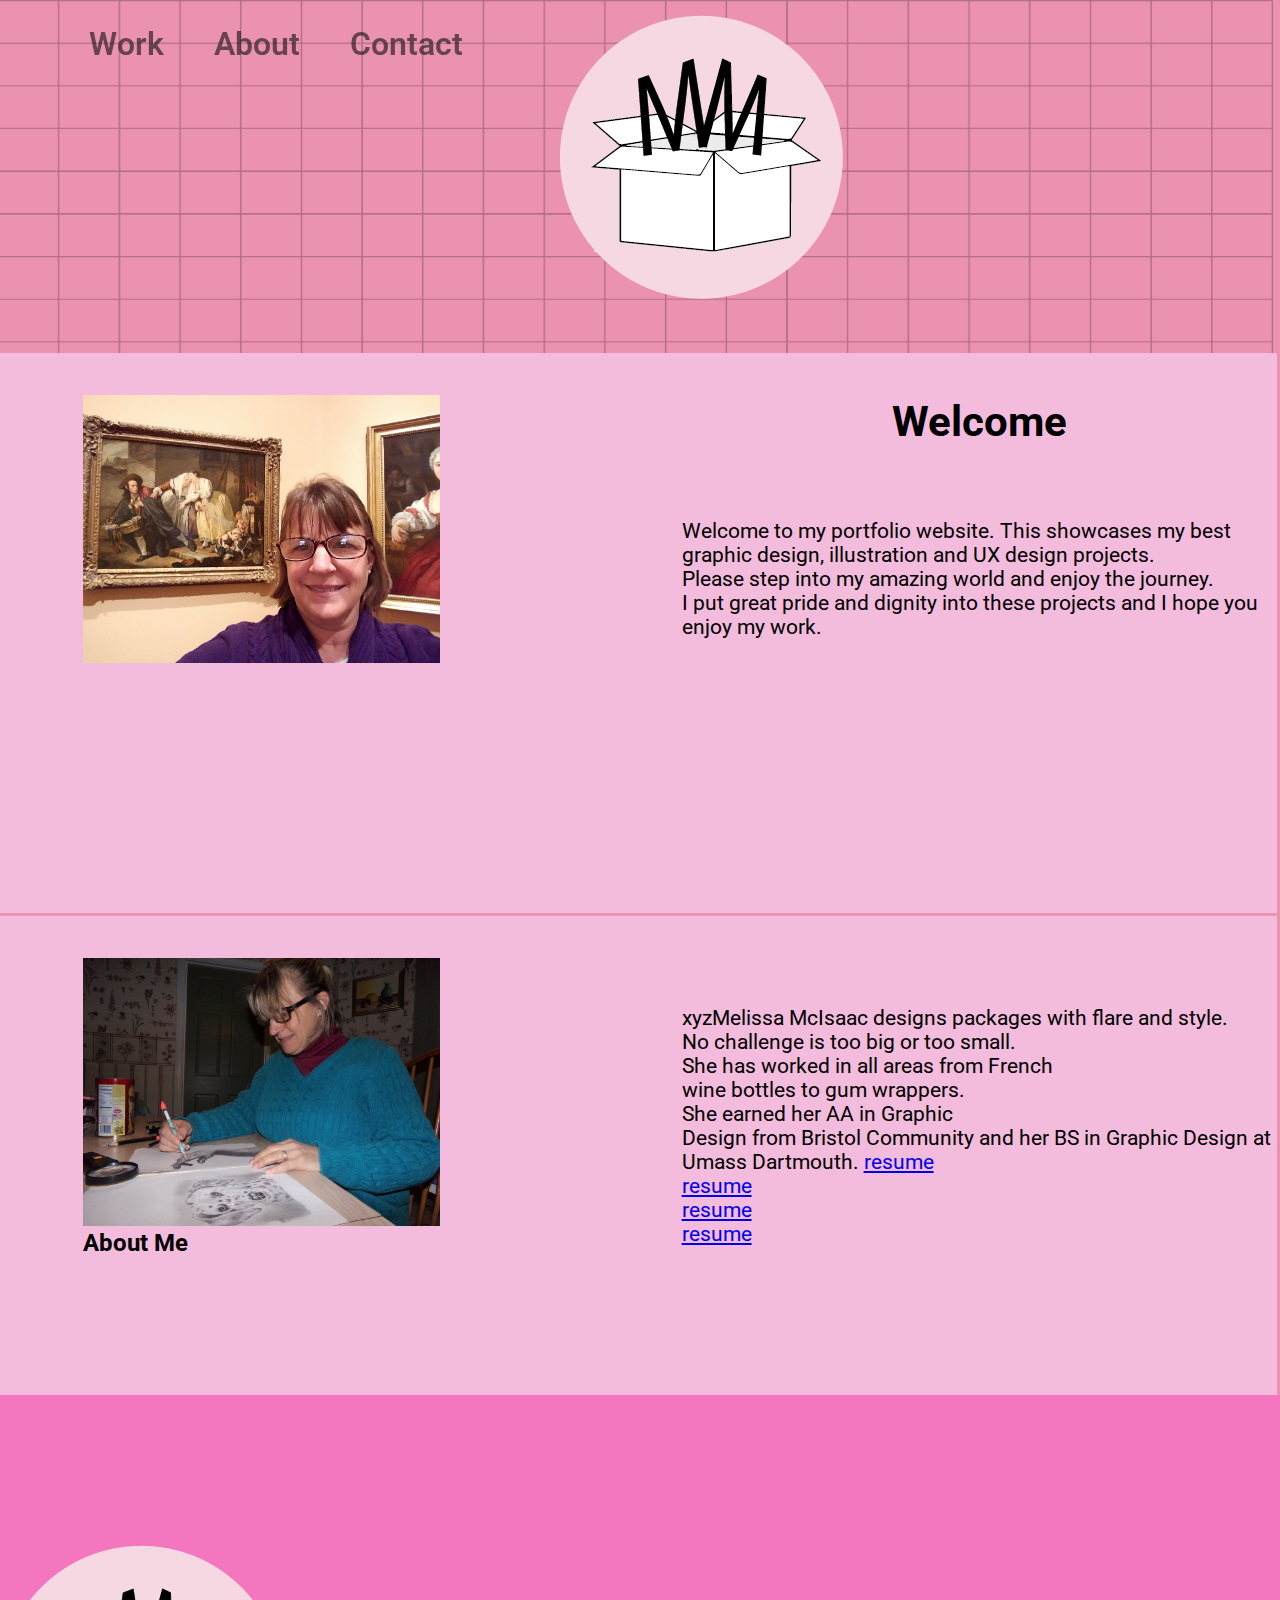
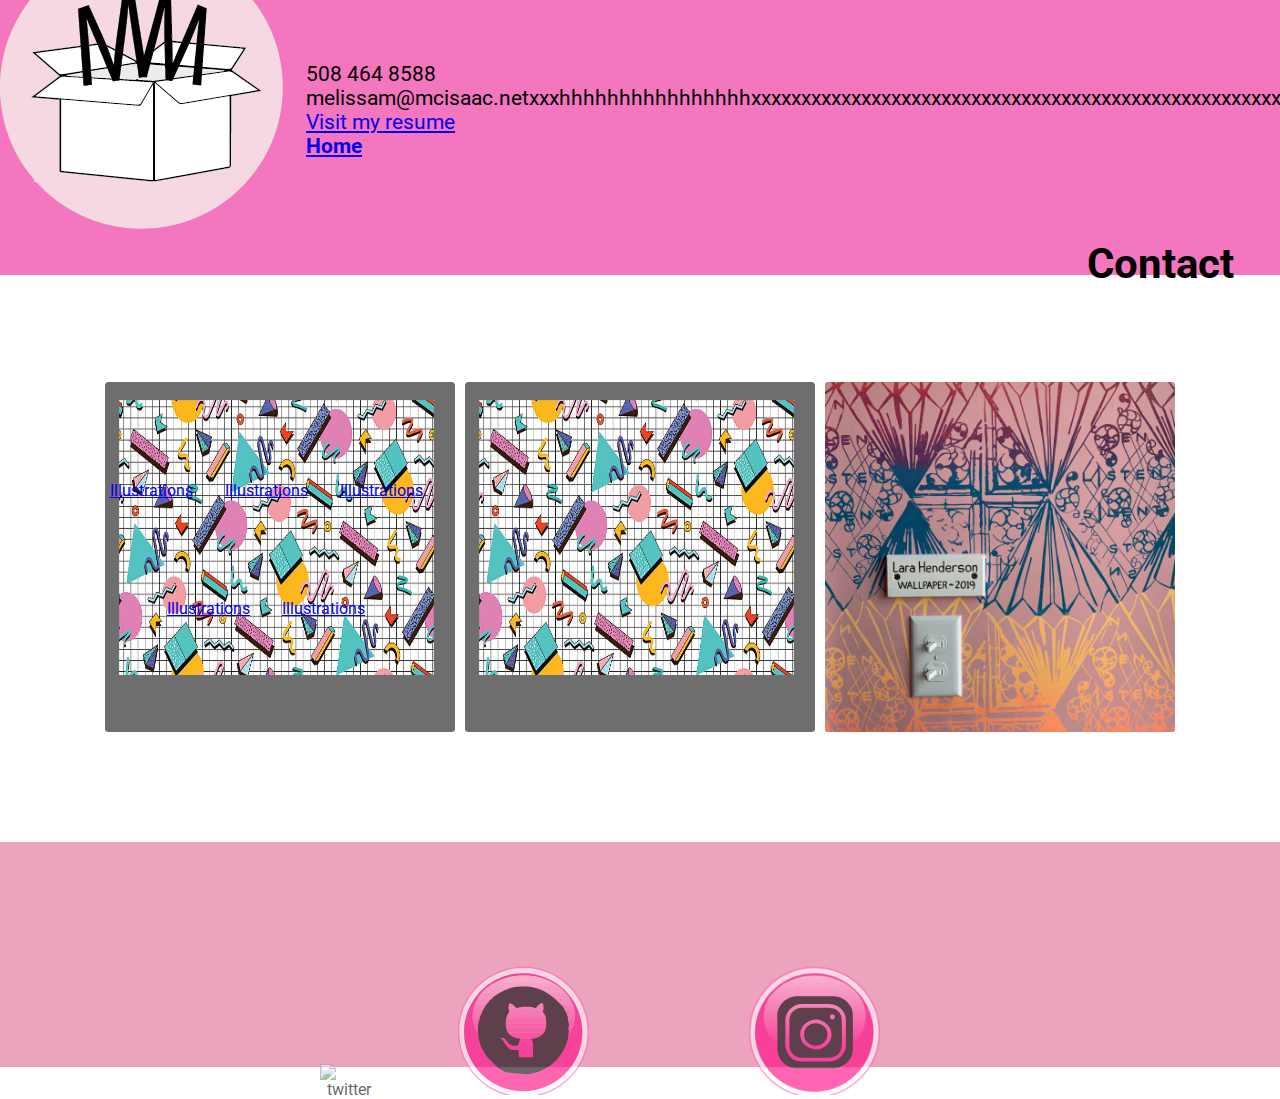
==== portfolio-site-master/index.html @ ece43f8f "Add files via upload" ====
<!DOCTYPE html>
<html lang="en"></html>
<head>

       <meta http-equiv="X-UA-Compatible" content="IE=edge">
       <title>Portfolio</title>
       <meta name="viewport" content="width=device-width, initial-scale=1">
       <link rel="stylesheet" type="text/css" media="screen" href="main.css" />
       <link href="https://fonts.googleapis.com/css2?family=Roboto:wght@100&display=swap" rel="stylesheet">
       <script src="http://code.jquery.com/jquery-latest.min.js" type="text/javascript"></script>
       <link rel="stylesheet" href="https://cdn.jsdelivr.net/npm/animate.css@3.5.2/animate.min.css">
       <script src="main.js"></script>

     <!-- Stylesheets-->
    <link rel="stylesheet" href="interaction.css">
    <link rel="stylesheet" href="script.js">
    <link rel="stylesheet" href="style.css">
    <title>Portfolio</title>
</head>

<!-- Do not display this image at the moment
<img border="0" src="pic_trulli.jpg" alt="Trulli">
-->

<body>

   <!-- Main Container-->
  <div class="container">

<!-- old section below?-->
      <!-- <div>
         <a href="#index.html">
         <img class="icon-header" src="images/icon.png" alt="Pink Button" height="auto">
        </a>
          <img src="images/graph1.svg"  width="1800" height="170" class="graph1"/>
        </div>
        <old section above-->

      <!-- New code  below-->
<section class="top-banner-section">
  <!-- graph paper-->
<div class="banner-graph1-div">
  <img src="images/graph1.svg" alt="This is the graph paper." class="graph1"/>
</div>
  <!-- icon-->
<div class="banner-icon-div">
  <a href="#index.html">
    <img src="images/icon.png" alt="Icon" class="icon">
   </a>
</div>
</section>


  <!-- New code  above-->

        <!-- Navbar -->
        <nav>
          <ul>
              <li><a href="#image-gallery content regular-wrapper">Work</a></li>
              <li><a href="#about">About</a></li>
             <li><a href="#contact">Contact</a></li>
            </ul>
          </nav>


       <br>
       <br>
        <!-- Main Section I-->
        <section id="main" class= "about content main-wrapper">
       <img src="images/mex.jpg" alt="me" width="60%" height="auto"/>
       <div class="contact-title"><h4>Welcome</h4>
       </div>
       <p>Welcome to my portfolio website. This showcases my best<br> graphic design, illustration
         and UX design projects. <br>Please step into my
        amazing world and enjoy the journey.<br>
         I put great pride and dignity into these projects and I hope you enjoy my work.</p>
      </section>
  
      <br>
      <br>
        <!-- ABOUT ME SECTION -->
        <section id="about" class= "about content class-wrapper">
         <div class="portrait">
          
          <img src="images/portrait.jpg" width="60%" height="auto"/>
          <div class="about-title"><h3>About Me</h3>
       </div>
                <br>
                <br>
                <br>

                <br>
             <p>xyzMelissa McIsaac designs packages with flare and style. <br> 
              No challenge is too big or too small.  <br>
              She has worked in all areas from French<br>
            wine bottles to gum wrappers.<br>
             She earned her AA in Graphic<br>
             Design from Bristol Community  and her BS in Graphic Design  at<br>
             Umass Dartmouth. <a href="resume">resume</a></p>
             <a href="#resume">resume</a></p>
             <a href="#resume.html">resume</a></p>
             <a href="resume.html">resume</a></p>
             <br>
             <br>
        </section>

        

        <!-- Contact SECTION-->
        <!-- Do not display this image at the moment
<img border="0" src="pic_trulli.jpg" alt="Trulli">
-->
        <section id="contact" class="contact content regular-wrapper">
        <div class="icon.png"><img src="images/icon.png" alt=""> </div>
        <br>
            <div class="contact-title"><h4>Contact</h4>

            </div>
            <div class="address">
           
            <ul style="list-style-type:none">
              <li>
                508 464 8588
              </li>
             <li>
              melissam@mcisaac.netxxxhhhhhhhhhhhhhhhhxxxxxxxxxxxxxxxxxxxxxxxxxxxxxxxxxxxxxxxxxxxxxxxxxxxxxxxxxxxxxxnnnnnnnnnnnnnnnnnnnnnnnnnnnnnnnnnnnnnnnnnnnnnnnnnnnnnnnnn
         </li>
             <li>
              <li><a href="https://www.instagram.com/oceana_dventures123/"></a>
           </li>
           <li>
            <p> <a class="resume" href="resume">Visit my resume</a></p>
         </li>
         <li>
         <a href="index.html"><h4>Home</h4></a>
        </li>
         </ul>
        </div>
        </div>
      </section>
      
        

<!-- Project Section -->

<section class="image-gallery content regular-wrapper">
  
  <div class="box-wrapper box1 hovereffect">
    <div class="box-styling">
      <a href="">
        <img src="images/wal.svg" alt="me" width="60%" height="auto"/>
        <div class="overlay">
        <a class=""href="subpage">Illustrations</a></p>
        <a href="subpage">Illustrations</a></p>
             <a href="#subpage">Illustrations</a></p>
             <a href="#subpage">Illustrations</a></p>
             <a href="subpage">Illustrations</a></p>
  </div>
  </a>
  </div>  
  </div>    


<div class="box-wrapper box2 hovereffect">
  <div class="box-styling">
    <a href="">
      <img src="images/wal.svg" alt="me" width="60%" height="auto"/>
      <div class="overlay">
        <a class="" href="subpage"> <h2> Graphic Design</h2></a>
</div>
</a>
</div>  
</div>        

<div class="box-wrapper box3 hovereffect">
  <div class="box-styling">
    <a href="">
      <img src="images/wallpaper.jpg">
      <a class="resume" href="resume.html">Visit my resume</a></p>
      <div class="overlay">
  <h2>Project 3</h2>
  <p>description</p>
</div>
</a>
</div> 
</div>
</section>


<!-- footer -->
   <footer>
              <ul>
                 <!-- twitter -->

                 <li>
                  <a href="https://twitter.com/home">
                  <img src="images/pink2.svg" alt="twitter" width="45%" height="auto"></a>
                 </li>

                 

                <li><a href="https://guinea-creator.github.io/Guinea-Creator/">
               <img src="images/github.svg" alt="github" width="45%" height="auto"></a>
            </li>
             
            
              <!-- instagram -->
                <li>
               <a href="https://www.instagram.com/oceana_dventures123/">
               <img src="images/insta2.svg" alt="instagram" width="45%" height="auto"></a>
              </li>

            </ul>
           
 </footer>
         

            <script src="script.js" async defer></script>
            <script type='text/javascript' src='https://ajax.googleapis.com/ajax/libs/jquery/1.6.4/jquery.min.js?ver=1.4.2'></script>
         
         
</div>
</body>
</html>
---- portfolio-site-master/interaction.css ----
.hovereffect {
    width: 100%;
    height: 100%;
    float: left;
    overflow: hidden;
    position: relative;
    text-align: center;
    cursor: default;
  }
  
  .hovereffect .overlay {
    width: 100%;
    height: 100%;
    position: absolute;
    overflow: hidden;
    top: 0;
    left: 0;
  }
  
  .hovereffect img {
    width: 100%;
    height: 100%;
    display: block;
    position: relative;
    -webkit-transition: all 0.4s ease-in;
    transition: all 0.4s ease-in;
  }
  
  .hovereffect:hover img {
    filter:blur(3px);
    -webkit-filter: blur(3px);
    -webkit-transform: scale(1.2);
    -ms-transform: scale(1.2);
    transform: scale(1.2);
  }
  
  .hovereffect h2 {
    /* text-transform: uppercase; */
    text-align: center;
    position: relative;
    font-size: 1em;
    padding: 10px;
    font-family: 'Work Sans', sans-serif;
    /* color:#FFA100; */
  }
  
  .hovereffect p {
    display: inline-block;
    text-decoration: none;
    padding: 7px 14px;
    margin: 0;
    background-color: transparent;
  }
  
 
  
  .hovereffect p, .hovereffect h2 {
    -webkit-transform: scale(0.7);
    -ms-transform: scale(0.7);
    transform: scale(0.7);
    -webkit-transition: all 0.4s ease-in;
    transition: all 0.4s ease-in;
    opacity: 0;
    filter: alpha(opacity=0);
    color: #fff;
    text-transform: uppercase;
    font-family: 'Work Sans', sans-serif;
    font-weight: 200;
    margin-top:100px;
  }
  
  .hovereffect:hover p, .hovereffect:hover h2 {
    opacity: 1;
    filter: alpha(opacity=100);
    -webkit-transform: scale(1);
    -ms-transform: scale(1);
    transform: scale(1);
  }
---- portfolio-site-master/style.css ----
* {
    font-family: 'Roboto', sans-serif;
    margin: 0;
    padding: 0;
}

.container {
  display: grid;
  align-items:center; 
  grid-template-columns: (1fr);
  grid-template-rows: auto;
  grid-template-areas:
 "icon"
  } 

.top-banner-section{
display: grid;
grid-template-columns: 1fr;
grid-template-rows: 350px;
grid-column-gap: 8 px;
grid-row-gap: 8 px;
align-content: center;
justify-content: center;
}



.banner-graph1-div{
  grid-area: 1 / 1 / 2 / 2;}

.banner-icon-div{
  grid-area: 1 / 1 / 2 / 2;
  margin-top: 15px;
margin-left: 35em;
width: 25px;
height: 25px;}


.banner-graph1-div{
  display: grid;
  min-width: 350px;
  width: 100%;
  height: 100%;
  object-fit: cover;
}

/* Main CSS*/
.main{  
  display: grid;
  grid-template-columns: (1fr);
  height: 20vh !important;
  grid-gap: 3px;
  justify-items: center;
  align-items: center;
  padding-bottom: 40vh;
  background-color: rgb(245, 238, 242) !important;
  grid-template-rows: auto;
  }

/* ABOUT ME CSS*/
.about{
  grid-template-columns: (1fr);
  height: 53vh !important;
  grid-gap: 3px;
  justify-items: center;
  align-items: center;
  
  padding-left:4em ;
  padding-top:2em ;
  padding-bottom: 2em;
  font-size:1.3em;
  line-height: 1.5rem;
  background-color: rgb(248, 246, 247);
  column-count: 2;}


 

.p{
text-align: justify;}


/* CONTACT CSS */
.contact {
  display: grid;
  grid-template-columns: (1fr);
  grid-gap: 3px;
  justify-items: center;
  align-items: center;
  height: 20vh !important;
  padding-top: 150px;
  padding-bottom: 150px;
  max-width: 300%;
  font-size:1.3em;
  line-height: 1.5rem;
  background-color: rgb(248, 246, 247);
 position: absolute;
 top: 1395px;
 
  margin
  grid-template-areas:
  ". title title ."
  ". icon wrapper ."
}

.address{
  padding-top: 1px;
  grid-area: left;
  position: relative;
  bottom: 190px;
  left: 20px;
}




.contact-title {
  font-size: 2em;
  grid-area: title;
  padding-bottom: 85px;
  padding-top:  15px;}

  
 
.contact-wrapper {
  grid-area: wrapper
}

.p{
  text-indent: 2em;}

.icon.png{
  margin-left: 60px;

   width: 200px;
}





  /* 
  .icon-header {
    background-image:url("images/graph1.svg");
    /* grid-area: icon; */
    /*width: 200px;*/
    /* height: auto; */
   /* margin-left:40%;
  }
  */



  /* .icon-contact {
    grid-area: icon;
    padding-top: 20px;
    width: 200px;
    height: auto;
  }


/* Major colors of Background */
header{
  background-color: rgb(235, 163, 190);
}


main{
  background-color: rgb(245, 23, 23);
}

.about{ 
  background-color: rgb(243, 187, 220);
}

.contact{ 
  background-color: rgb(243, 118, 191);
}

footer{
  background-color: rgb(235, 163, 190);
}


/* NAVBAR CSS */
nav{
    padding-left:4em;
    padding-right: 4em;
    position: fixed;
    width: 100%;
    top:0;
    left:0;
    z-index:10;
  }

  nav ul {
    margin:0;
    padding:0;
    display:flex;
  }
  nav li{
    padding: 1em 0;
    list-style-type: none;
    padding: 25px;
    font-size: 2em;
  }
  
  nav li a {
    color:rgb(15, 15, 14);
    font-weight: 600;
    opacity: 0.6;
    text-decoration: none;
    transition: .3s;
  }
  
  nav li a:hover {
    color:rgb(240, 253, 57);
    opacity: 1;
    text-decoration: none;
  }



/* IMAGE GALLERY CSS */
.image-gallery {
  height: 100%;
  display: grid;
  grid-template-columns: 1fr minmax(350px, 1fr)  minmax(350px, 1fr) minmax(350px, 1fr) 1fr;
  grid-template-rows: auto;
  grid-gap: 10px;
  padding-top: 500px;
  padding-bottom: 100px;

  grid-template-areas:
  ". a b c ."
  ". d e f ."
  ;
}

.box-styling {
  height: 350px;
  background-color: rgb(110, 110, 110);
  /* clip-path: polygon(5% 5%, 100% 0%, 100% 75%, 75% 75%, 75% 100%, 50% 75%, 0% 75%); */
}

.box-wrapper{
height:350px;
border-radius: 1%;
}
.box1 {
  grid-area: a;
}



.box2 {
  grid-area: b;
}

.box3 {
  grid-area: c;
}

.box4 {
  grid-area: d;
}

.box5 {
  grid-area: e;
}

.box6 {
  grid-area: f;
}






   /* footer section */
   footer{
    grid-area:footer;
    height: 5vh !important;
    grid-gap: 3px;
    padding-top: 10vh;
    padding-bottom: 10vh;
    justify-items: center;
    align-items: center;
  }
  footer p{
    font-size:2em;
  }
  footer li {
    display:inline;
  }
  footer ul {
    max-width: 640px;
    margin: 2em auto;
    padding:0;
    text-align: center;
    display: flex;
    flex-direction: row;
  }
  footer ul li{
    list-style: none;
    align-self:flex-end;
  }
  footer ul li a {
    text-decoration:none;
    color: black;
    opacity:.6;
    transition: .3s;
  }
  footer ul li a:hover {
    text-decoration:none;
    color:white;
  }
  footer svg {
    width:20%;
  }
  footer p{
    font-size: 1em;
  }



  /* MEDIA QUERY FOR SMALL SCREENS */
 @media (max-width:1100px){
    .image-gallery {
      padding-bottom: 0px;
        margin-bottom: 600px;
        grid-template-columns: 1fr minmax(350px, 1fr) minmax(350px, 1fr) 1fr;
        grid-template-areas:
        ". a b ."
        ". c d ."
        ". e f ."
        ;
    }
 }

/* MEDIA QUERY FOR MOBILE */
 @media (max-width:735px){
     nav {
         padding-left: 0;
     }

    .image-gallery {
        padding-bottom: 200%;
        grid-template-columns: 1fr minmax(400px, 1fr) 1fr;
        grid-template-areas:
        ".a."
        ".b."
        ".c."
        ".d."
        ".e."
        ".f."
        ;
    }

    .contact {
        padding-bottom: 200%;
        grid-template-columns: 3fr minmax(2fr, 1fr) 3fr;
        grid-template-rows: auto;
        grid-template-areas:
        ". title ."
        ". icon ."
        ". wrapper ."
        ;
    }
    
 }

/* Grid from my resume */
/* Step 2 This builds your desktop and tablet grid */
.container{
  display: grid;
  background-color:rgb(235, 146, 177);
  height: 100%;
  grid-gap: 3px;
  grid-template-columns: (repeat 2, 1fr);
  grid-template-rows: auto;

  grid-template-areas:
  "h  h"
  "o  t"
  "e  t"
  "x  c"
  "f  f";
}

/* Step 3 Build your mobile grid What becomes active when the pixels are 800 or less*/
@media screen and (max-width: 800px) {

.container{
display: grid;
background-color: rgb(241, 142, 183);
grid-gap: 3px;
grid-template-columns: 1fr;
grid-template-rows: auto;
grid-template-areas:
"h"
"o"
"e"
"p"
"t"
"c"
"f";
}

/* Step 1 This Starts the section css tags */
.objective{
  grid-area: o;
}

  header{
      grid-area: h;
  }

  .education{
      grid-area: e;
  }

  .experience{
      grid-area: p;
  }

  .technical-skills{
      grid-area: t;
  }

  .community-service{
      grid-area: c;
  }

footer{
      grid-area: f;}
}
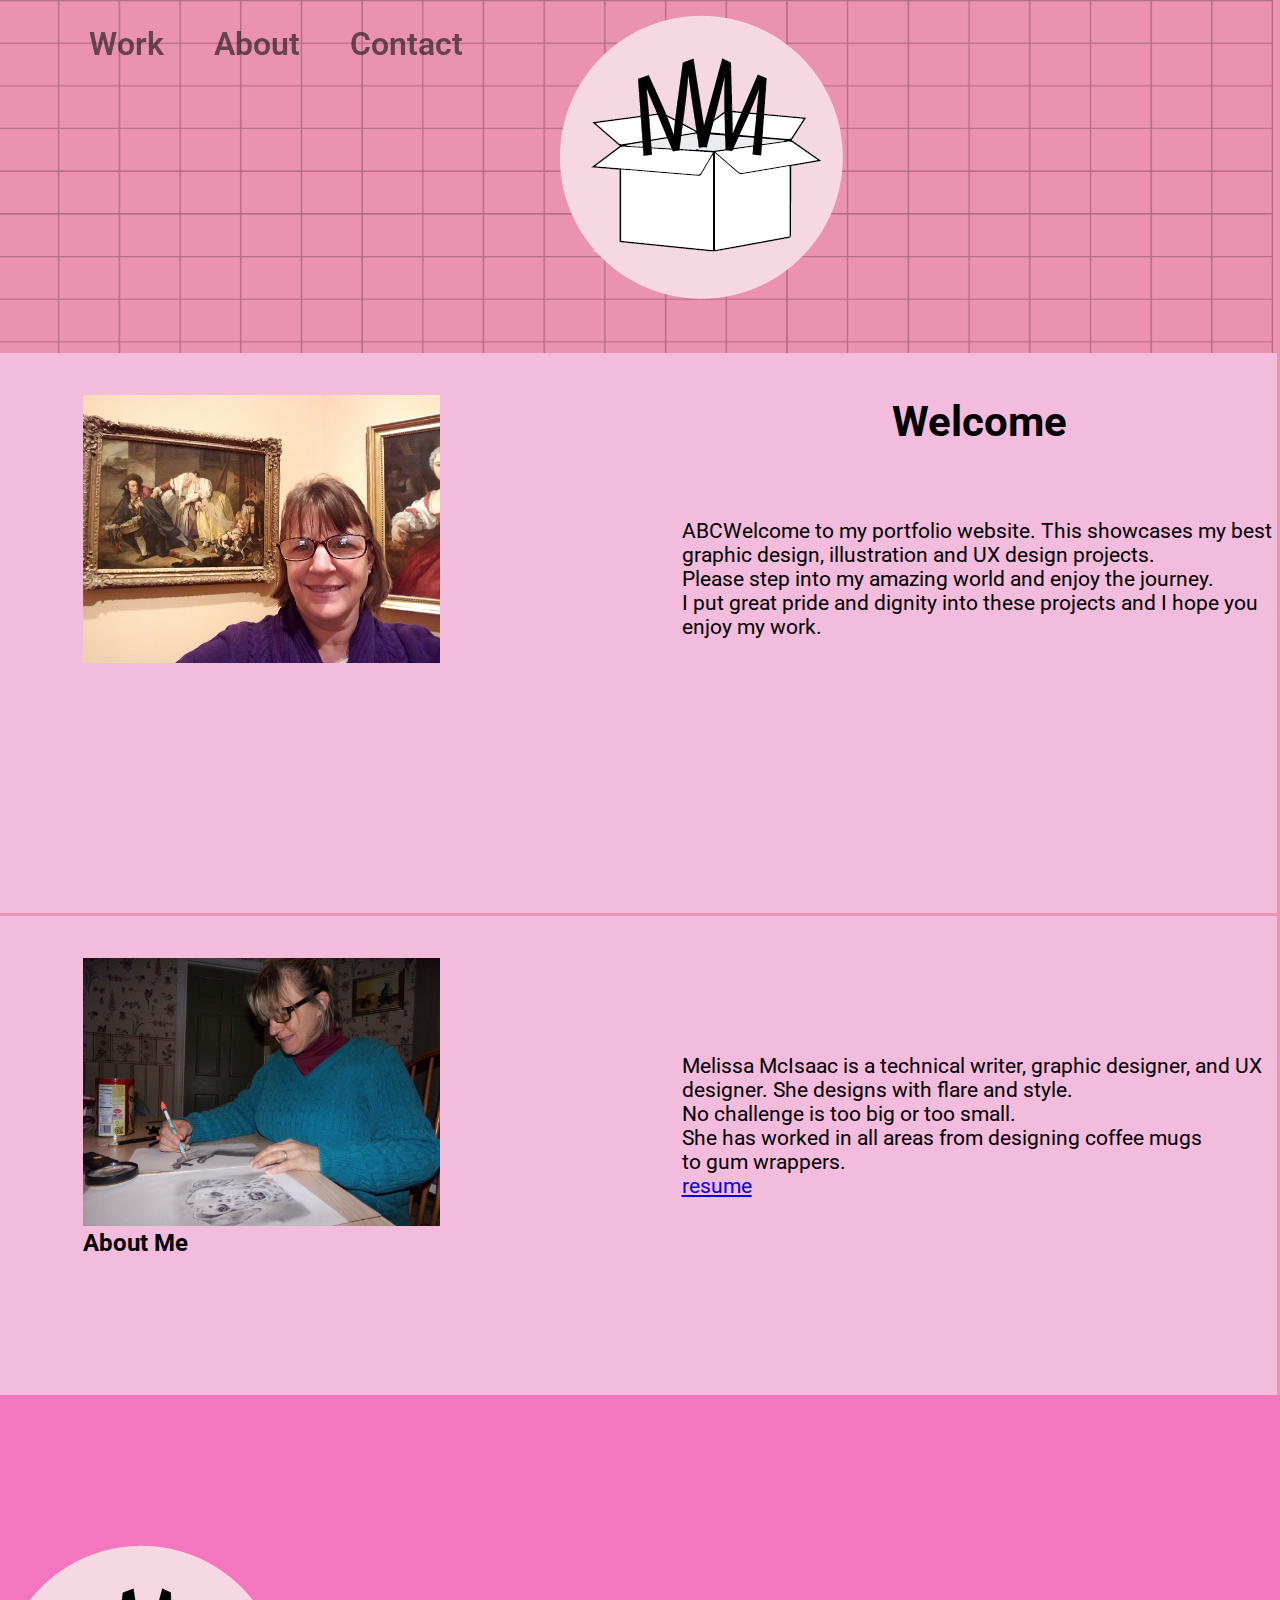
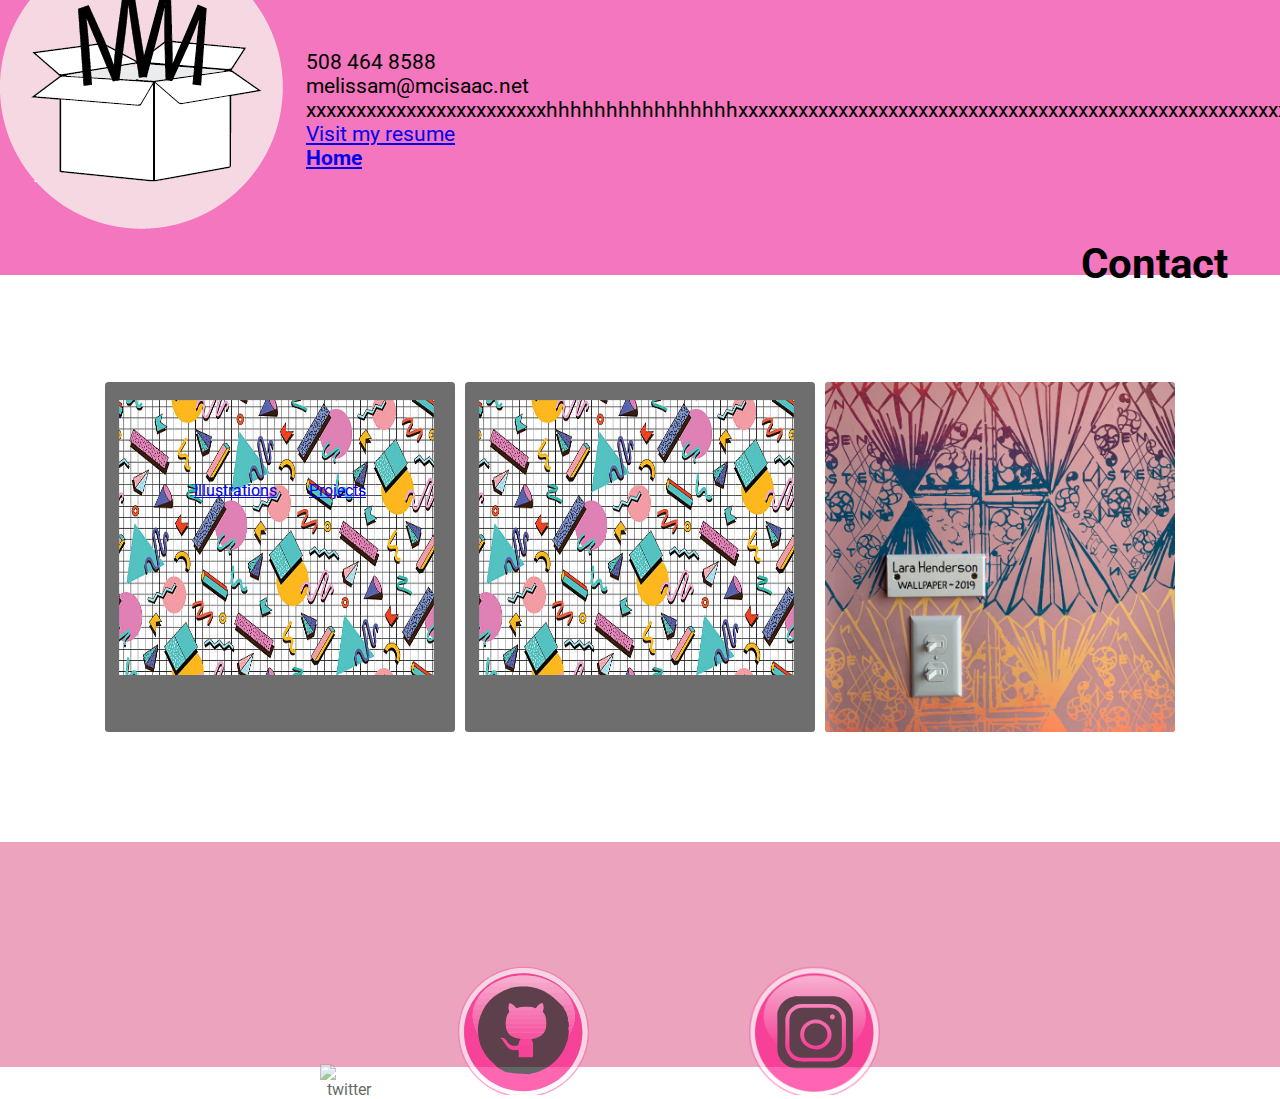
==== commit 9226fe9b: "Add files via upload" ====
--- a/portfolio-site-master/index.html
+++ b/portfolio-site-master/index.html
@@ -51,6 +51,8 @@
 </section>
 
 
+
+
   <!-- New code  above-->
 
         <!-- Navbar -->
@@ -70,7 +72,7 @@
        <img src="images/mex.jpg" alt="me" width="60%" height="auto"/>
        <div class="contact-title"><h4>Welcome</h4>
        </div>
-       <p>Welcome to my portfolio website. This showcases my best<br> graphic design, illustration
+       <p>ABCWelcome to my portfolio website. This showcases my best<br> graphic design, illustration
          and UX design projects. <br>Please step into my
         amazing world and enjoy the journey.<br>
          I put great pride and dignity into these projects and I hope you enjoy my work.</p>
@@ -90,16 +92,12 @@
                 <br>
 
                 <br>
-             <p>xyzMelissa McIsaac designs packages with flare and style. <br> 
+             <p>Melissa McIsaac is a technical writer, graphic designer, and UX designer.  She designs  with flare and style. <br> 
               No challenge is too big or too small.  <br>
-              She has worked in all areas from French<br>
-            wine bottles to gum wrappers.<br>
-             She earned her AA in Graphic<br>
-             Design from Bristol Community  and her BS in Graphic Design  at<br>
-             Umass Dartmouth. <a href="resume">resume</a></p>
-             <a href="#resume">resume</a></p>
-             <a href="#resume.html">resume</a></p>
-             <a href="resume.html">resume</a></p>
+              She has worked in all areas from designing coffee mugs<br>
+            to gum wrappers.<br>
+              <a href="resume">resume</a></p>
+
              <br>
              <br>
         </section>
@@ -123,7 +121,9 @@
                 508 464 8588
               </li>
              <li>
-              melissam@mcisaac.netxxxhhhhhhhhhhhhhhhhxxxxxxxxxxxxxxxxxxxxxxxxxxxxxxxxxxxxxxxxxxxxxxxxxxxxxxxxxxxxxxnnnnnnnnnnnnnnnnnnnnnnnnnnnnnnnnnnnnnnnnnnnnnnnnnnnnnnnnn
+              melissam@mcisaac.net
+              
+              xxxxxxxxxxxxxxxxxxxxxxxxhhhhhhhhhhhhhhhhxxxxxxxxxxxxxxxxxxxxxxxxxxxxxxxxxxxxxxxxxxxxxxxxxxxxxxxxxxxxxxnnnnnnnnnnnnnnnnnnnnnnnnnnnnnnnnnnnnnnnnnnnnnnnnnnnnnnnnn
          </li>
              <li>
               <li><a href="https://www.instagram.com/oceana_dventures123/"></a>
@@ -150,11 +150,11 @@
       <a href="">
         <img src="images/wal.svg" alt="me" width="60%" height="auto"/>
         <div class="overlay">
-        <a class=""href="subpage">Illustrations</a></p>
-        <a href="subpage">Illustrations</a></p>
-             <a href="#subpage">Illustrations</a></p>
-             <a href="#subpage">Illustrations</a></p>
-             <a href="subpage">Illustrations</a></p>
+       
+          <a href="subpage">Illustrations</a></p>
+          <a href="subpage">Projects</a>
+
+             
   </div>
   </a>
   </div>  
@@ -193,7 +193,7 @@
                  <!-- twitter -->
 
                  <li>
-                  <a href="https://twitter.com/home">
+                  <a href="https://twitter.com/home/">
                   <img src="images/pink2.svg" alt="twitter" width="45%" height="auto"></a>
                  </li>
 
--- a/portfolio-site-master/style.css
+++ b/portfolio-site-master/style.css
@@ -72,9 +72,6 @@
   line-height: 1.5rem;
   background-color: rgb(248, 246, 247);
   column-count: 2;}
-
-
- 
 
 .p{
 text-align: justify;}
@@ -99,8 +96,8 @@
  
   margin
   grid-template-areas:
-  ". title title ."
-  ". icon wrapper ."
+  ". title title .";
+  ". icon wrapper .";
 }
 
 .address{
